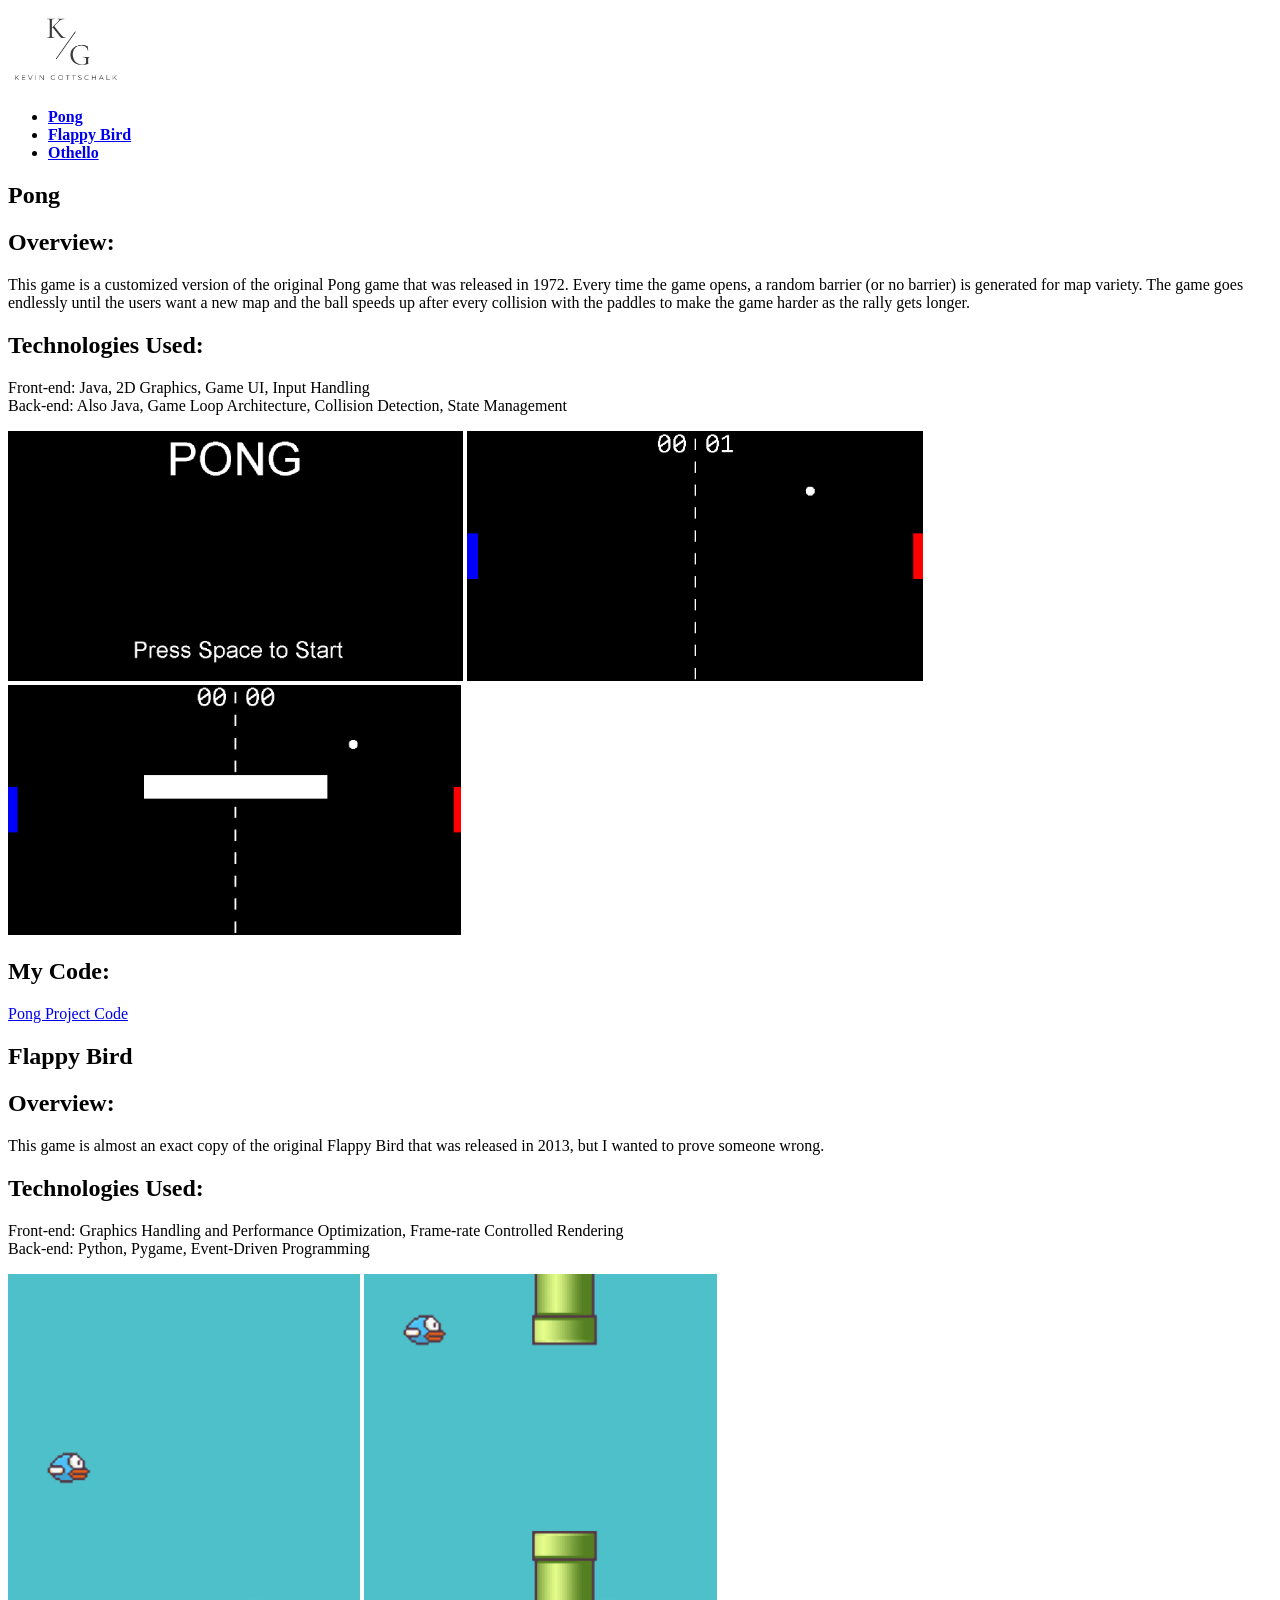
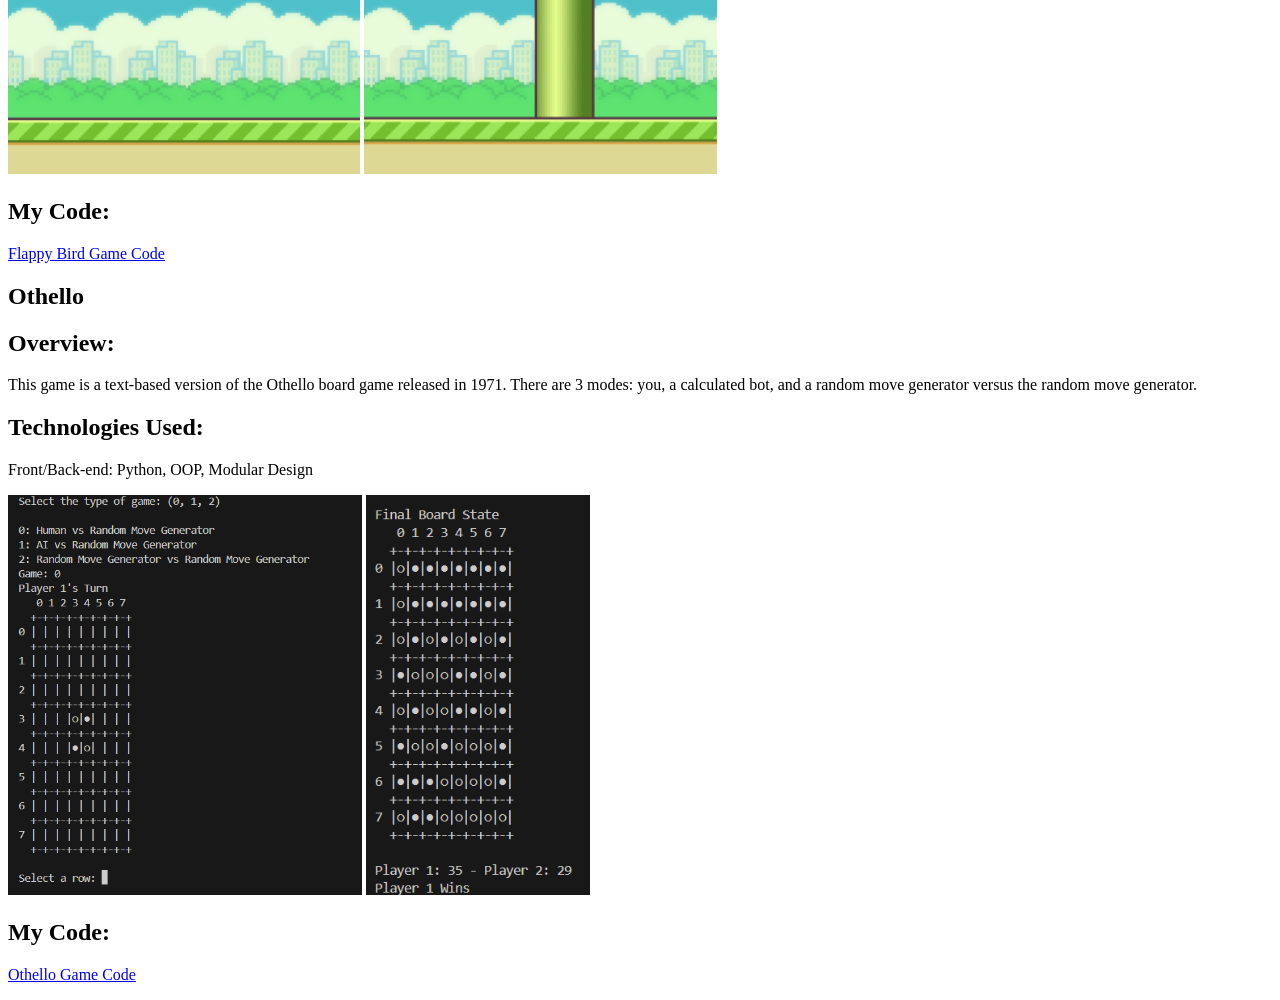
==== games.html @ 182dace2 "Add files via upload" ====
<!DOCTYPE html>
<html lang="en">
  <head>
    <meta charset="UTF-8" />
    <meta name="viewport" content="width=device-width, initial-scale=1.0" />
    <title>Kevin Gottschalk</title>
    <link rel="stylesheet" href="css/style.css" />
  </head>
  <body>
    <header>
      <nav class="nav-bar">
        <div class="logo">
          <a href="index.html"
            ><img src="images/logo.png" alt="display logo" style="height: 80px"
          /></a>
        </div>
        <ul class="nav-links">
          <li>
            <b><a href="games.html#pong">Pong</a></b>
          </li>
          <li>
            <b><a href="games.html#flappy-bird">Flappy Bird</a></b>
          </li>
          <li>
            <b><a href="games.html#othello">Othello</a></b>
          </li>
        </ul>
      </nav>
    </header>
    <main>
      <section id="pong">
        <h1>Pong</h1>
        <h2>Overview:</h2>
        <div class="description">
          <p>
            This game is a customized version of the original Pong game that was
            released in 1972. Every time the game opens, a random barrier (or no
            barrier) is generated for map variety. The game goes endlessly until
            the users want a new map and the ball speeds up after every
            collision with the paddles to make the game harder as the rally gets
            longer.
          </p>
          <h2>Technologies Used:</h2>
          <p>
            Front-end: Java, 2D Graphics, Game UI, Input Handling
            <br />
            Back-end: Also Java, Game Loop Architecture, Collision Detection,
            State Management
          </p>
        </div>
        <div class="game-images">
          <img
            src="images/pong-title.png"
            alt="pong-title"
        style="height: 250px"
          />
          <img
            src="images/pong-gameplay.png"
            alt="pong-gameplay"
            style="height: 250px"
          />
          <img
            src="images/pong-barrier.png"
            alt="pong-barrier"
            style="height: 250px"
          />
        </div>
        <div class="github">
          <h2>My Code:</h2>
          <p>
            <a href="https://github.com/kevgotts/pong">Pong Project Code</a>
          </p>
        </div>
      </section>
      <section id="flappy-bird">
        <h1>Flappy Bird</h1>
        <div class="description">
          <h2>Overview:</h2>
          <p>
            This game is almost an exact copy of the original Flappy Bird that
            was released in 2013, but I wanted to prove someone wrong.
          </p>
          <h2>Technologies Used:</h2>
          <p>
            Front-end: Graphics Handling and Performance Optimization,
            Frame-rate Controlled Rendering<br />
            Back-end: Python, Pygame, Event-Driven Programming
          </p>
        </div>
        <div class="game-images">
          <img
            src="images/flappy-begin.png"
            alt="flappy-begin"
            style="height: 500px"
          />
          <img
            src="images/flappy-gameplay.png"
            alt="flappy-gameplay"
            style="height: 500px"
          />
        </div>
        <div class="github">
          <h2>My Code:</h2>
          <p>
            <a href="https://github.com/kevgotts/flappy-bird"
              >Flappy Bird Game Code</a
            >
          </p>
        </div>
      </section>
      <section id="othello">
        <h1>Othello</h1>
        <div class="description">
          <h2>Overview:</h2>
          <p>
            This game is a text-based version of the Othello board game released
            in 1971. There are 3 modes: you, a calculated bot, and a random move
            generator versus the random move generator.
          </p>
          <h2>Technologies Used:</h2>
          <p>Front/Back-end: Python, OOP, Modular Design</p>
        </div>
        <div class="game-images">
          <img
            src="images/othello-begin.png"
            alt="othello-start"
            style="height: 400px"
          />
          <img
            src="images/othello-end.png"
            alt="othello-end"
            style="height: 400px"
          />
        </div>
        <div class="github">
          <h2>My Code:</h2>
          <p>
            <a href="https://github.com/kevgotts/othello">Othello Game Code</a>
          </p>
        </div>
      </section>
    </main>
    <footer></footer>
  </body>
</html>
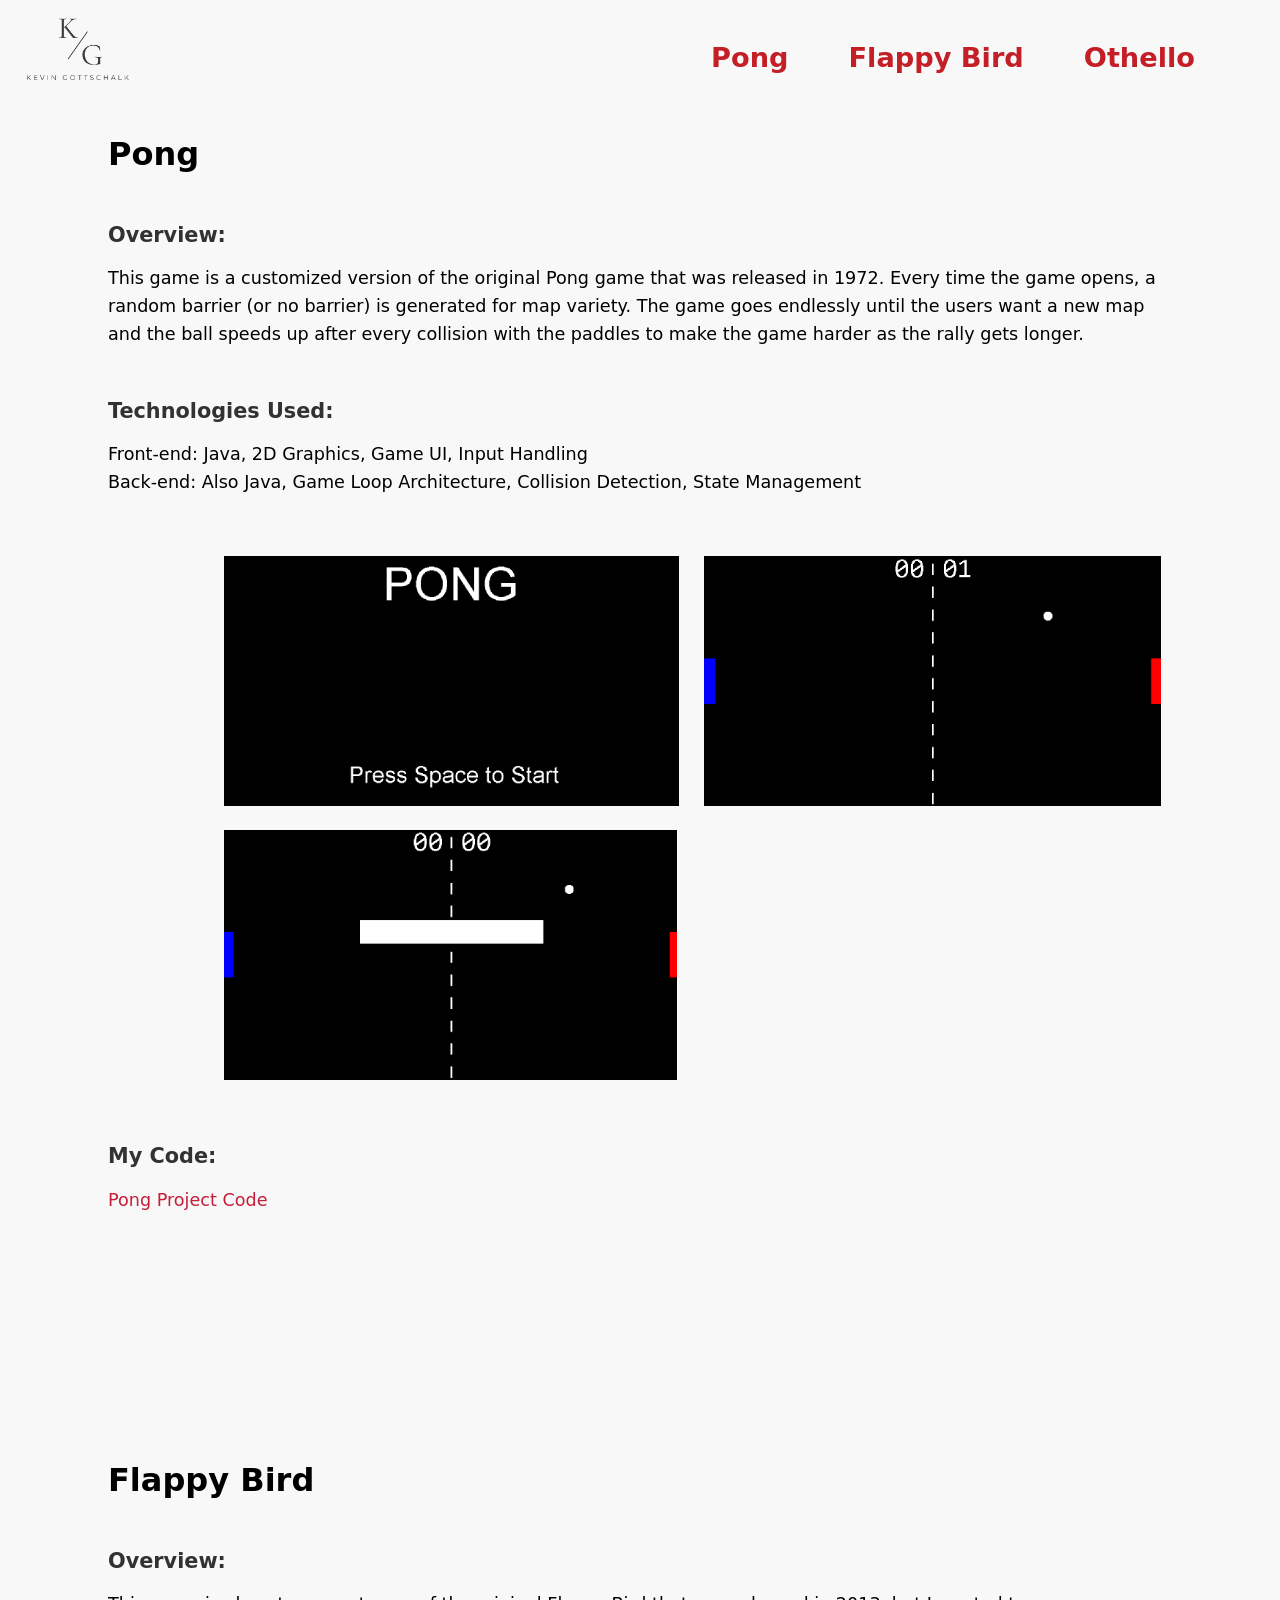
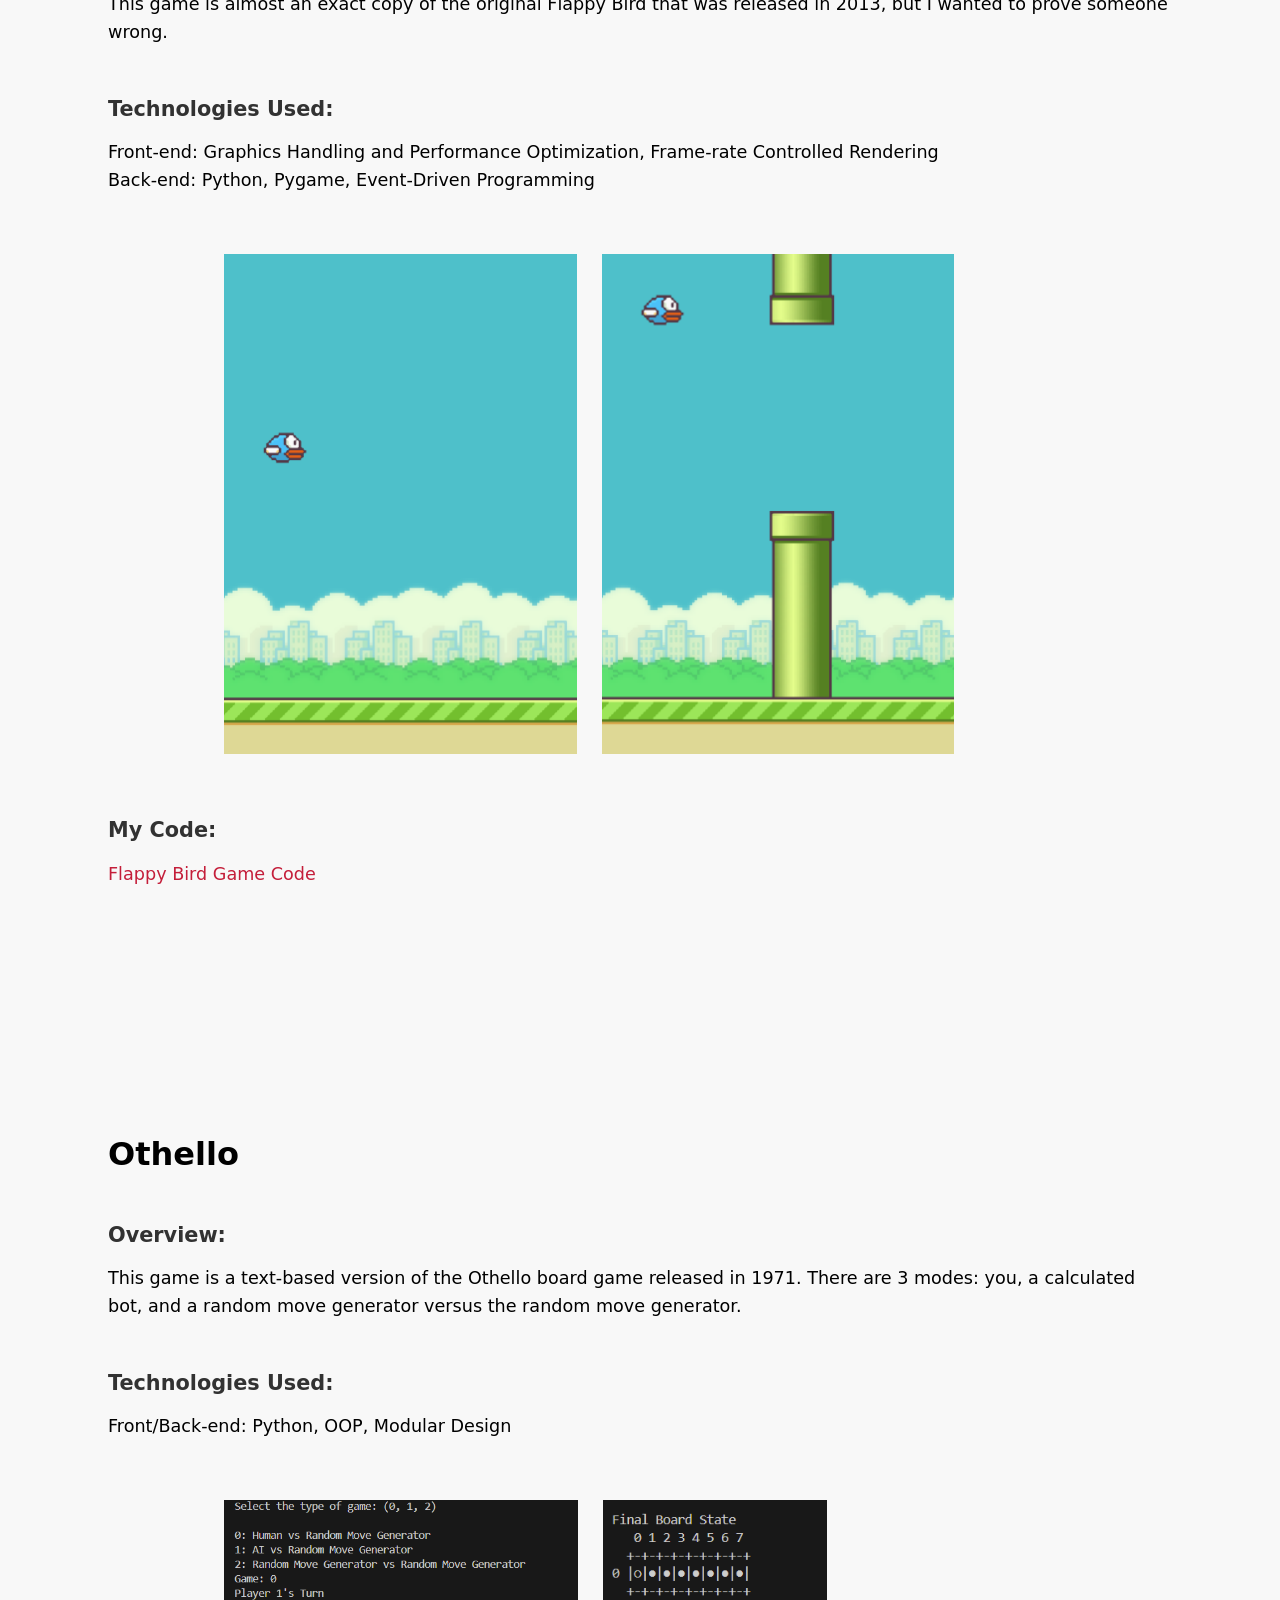
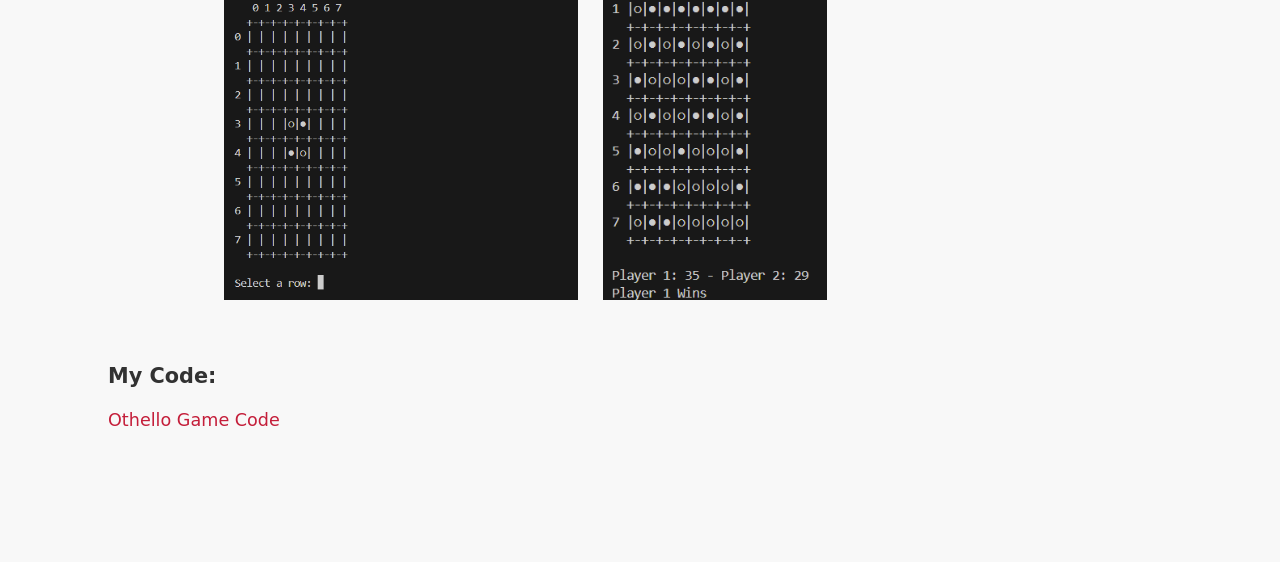
==== commit 3ba55c0e: "Update games.html CSS ref" ====
--- a/games.html
+++ b/games.html
@@ -4,7 +4,7 @@
     <meta charset="UTF-8" />
     <meta name="viewport" content="width=device-width, initial-scale=1.0" />
     <title>Kevin Gottschalk</title>
-    <link rel="stylesheet" href="css/style.css" />
+    <link rel="stylesheet" href="CSS/style.css" />
   </head>
   <body>
     <header>
--- a/CSS/style.css
+++ b/CSS/style.css
@@ -0,0 +1,197 @@
+*{
+    font-family: system-ui, "Segoe UI", Roboto, 
+        Helvetica, Arial, sans-serif, "Apple Color Emoji", "Segoe UI Emoji", "Segoe UI Symbol";
+    background-color: #f8f8f8;
+}
+
+.hero img {
+    margin: auto;
+    width: 60%;
+    display: block;
+}
+
+.hero section, .hero img {
+    padding-top: 15px;
+}
+
+.show-more {
+    margin-top: -120px;
+}
+
+#show-more {
+    padding: 0;
+    margin: 0 auto;
+    text-align: center;
+}
+
+.nav-bar {
+    position: fixed;
+    top: 0;
+    left: 0;
+    height: 100px;
+    width: 100%;
+    display: flex;
+    justify-content: space-between;
+    align-items: center;
+}
+
+.logo {
+    margin-left: 20px;
+    width: auto;
+    height: auto;
+    display: block;
+}
+
+.nav-links {
+    margin-top: 30px;
+    margin-right: 70px;
+    display: flex;
+    list-style-type: none;
+    gap: 30px;
+}
+
+.nav-links a {
+    text-decoration: none;
+    color: rgb(196, 30, 38);
+    font-size: 1.7rem;
+    padding: 10px 15px;
+    transition: all .2s ease-in-out;
+    display: inline-block;
+}
+
+.nav-links a:hover {
+    transform: scale(1.15);
+}
+
+section {
+    padding: 100px;
+    max-width: 1200px;
+    margin: 0 auto;
+}
+
+.about {
+    display: flex;
+    align-items: center;
+    justify-content: space-between;
+    gap: 30px;
+}
+
+.about-text {
+    flex: 1;
+    color: rgb(50, 50, 50);
+}
+
+.about-img {
+    height: 200px
+}
+
+.project-item {
+    background-color: white;
+    border: 1px solid #ccc;
+    border-radius: 8px;
+    box-shadow: 0 2px 5px rgba(0, 0, 0, 0.05);
+    margin-bottom: 20px;
+}
+
+.project-item p {
+    background-color: white;
+    color: rgb(50, 50, 50);
+    margin-left: 20px;
+}
+
+.project-item a {
+    background-color: white;
+    text-decoration: none;
+    color: rgb(196, 30, 58);
+}
+
+.project-item a:hover {
+    background-color: white;
+    text-decoration: none;
+    color: rgb(250, 30, 58);
+}
+
+.project-item b {
+    background-color: white;
+}
+
+.website-code p {
+    background-color: white;
+    color: rgb(196, 30, 58);
+}
+
+p {
+    font-size: 1.1em;
+    line-height: 1.6;
+    margin-bottom: 20px;
+}
+
+h1 {
+    font-size: 2em;
+}
+
+h2 {
+    font-size: 1.3em;
+    color: rgb(50, 50, 50);
+    margin-top: 50px;
+}
+
+.contact-text ul {
+    padding-left: 0; 
+}
+
+.contact-text li {
+    margin-bottom: 10px;
+    font-size: 1.1em;
+    list-style: none;
+    color: rgb(50, 50, 50);
+}
+
+.contact-text a {
+    color: rgb(196, 30, 58);
+    text-decoration: none;
+}
+
+.contact-text a:hover {
+    color: rgb(250, 30, 58);
+}
+
+footer {
+    line-height: 40px;
+    display: flex;
+    justify-content: center;
+    font-size: 1rem;
+}
+
+.description {
+    margin-bottom: 50px;
+}
+
+.game-images {
+    margin-left: 10%;
+}
+
+.game-images img {
+    margin: 10px;
+}
+
+.github a {
+    text-decoration: none;
+    color: rgb(196, 30, 58);
+}
+
+.github a:hover {
+    text-decoration: none;
+    color: rgb(250, 30, 58);
+}
+
+.hidden {
+    opacity: 0;
+    transform: none;
+    transition: transform 0.4s ease, opacity 0.4s ease;
+}
+
+.show {
+    opacity: 1;
+    transition: transform 0.4s ease, opacity 0.4s ease;
+}
